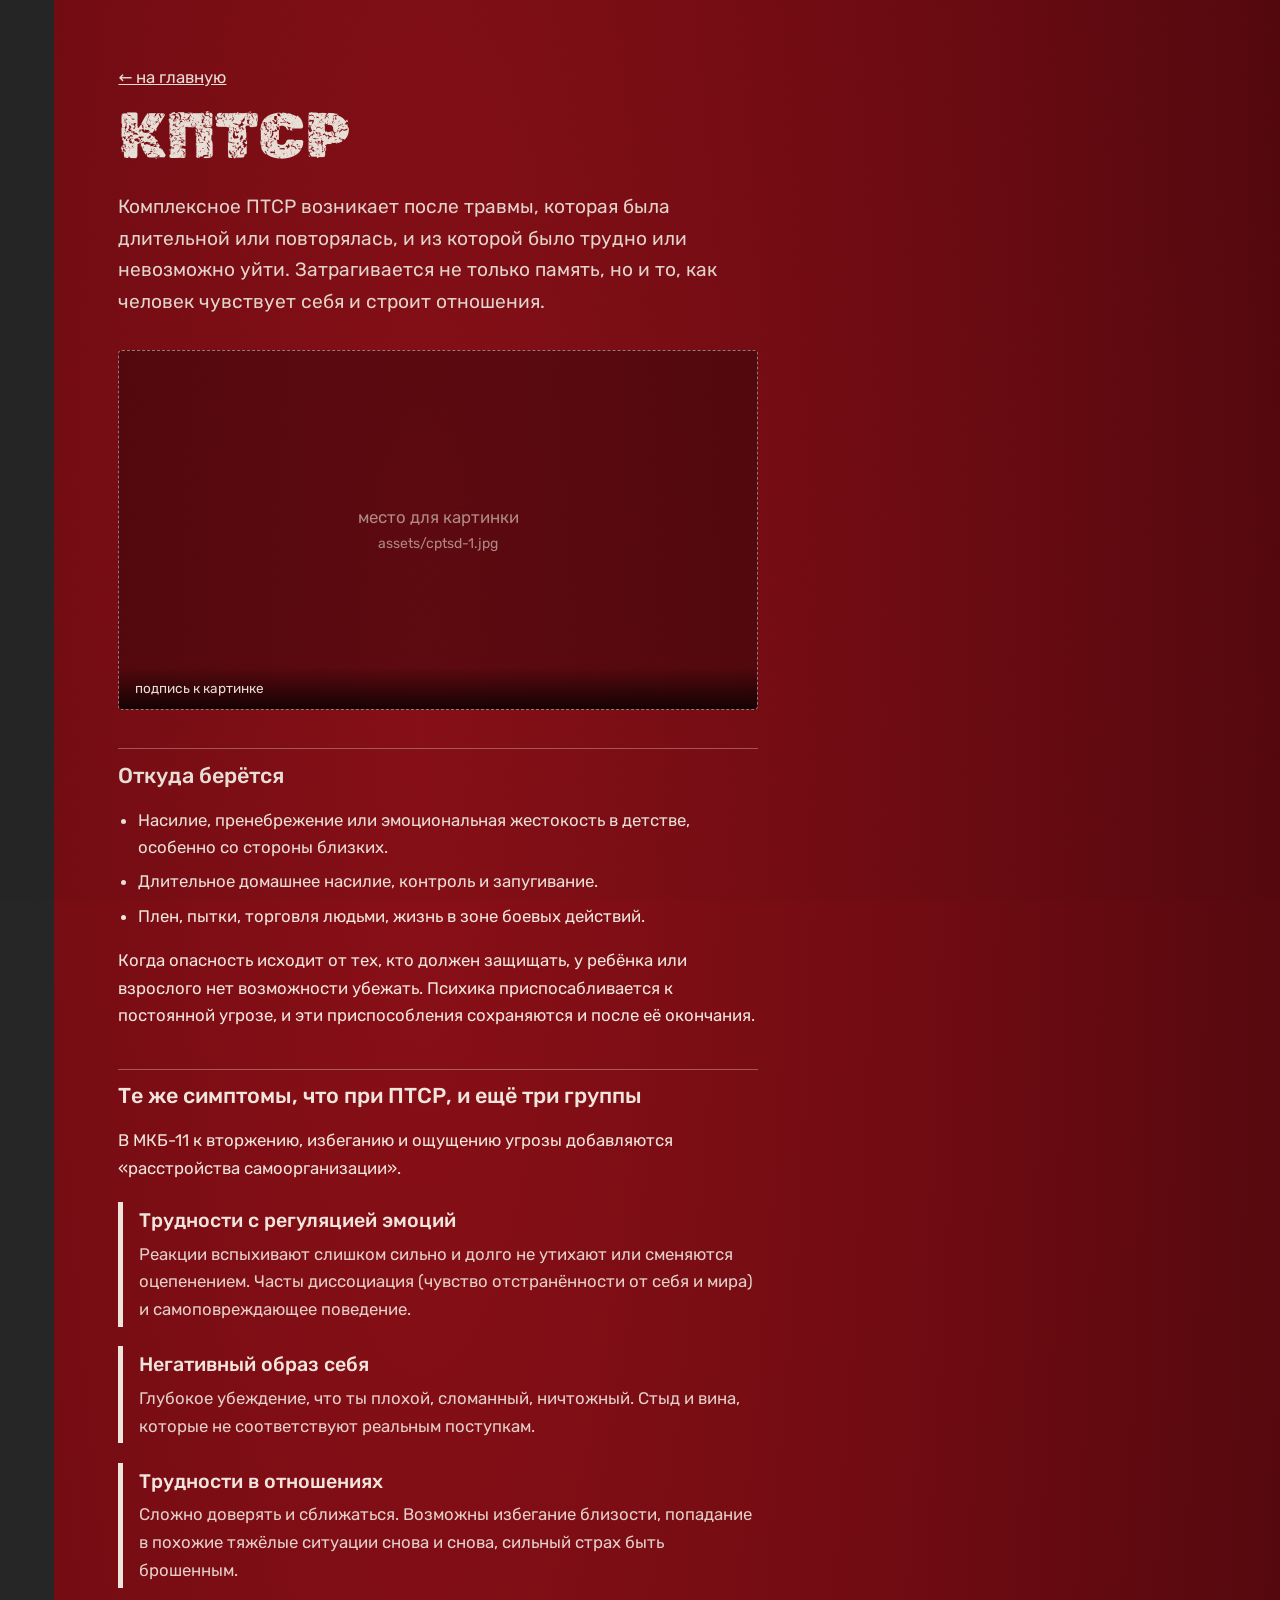
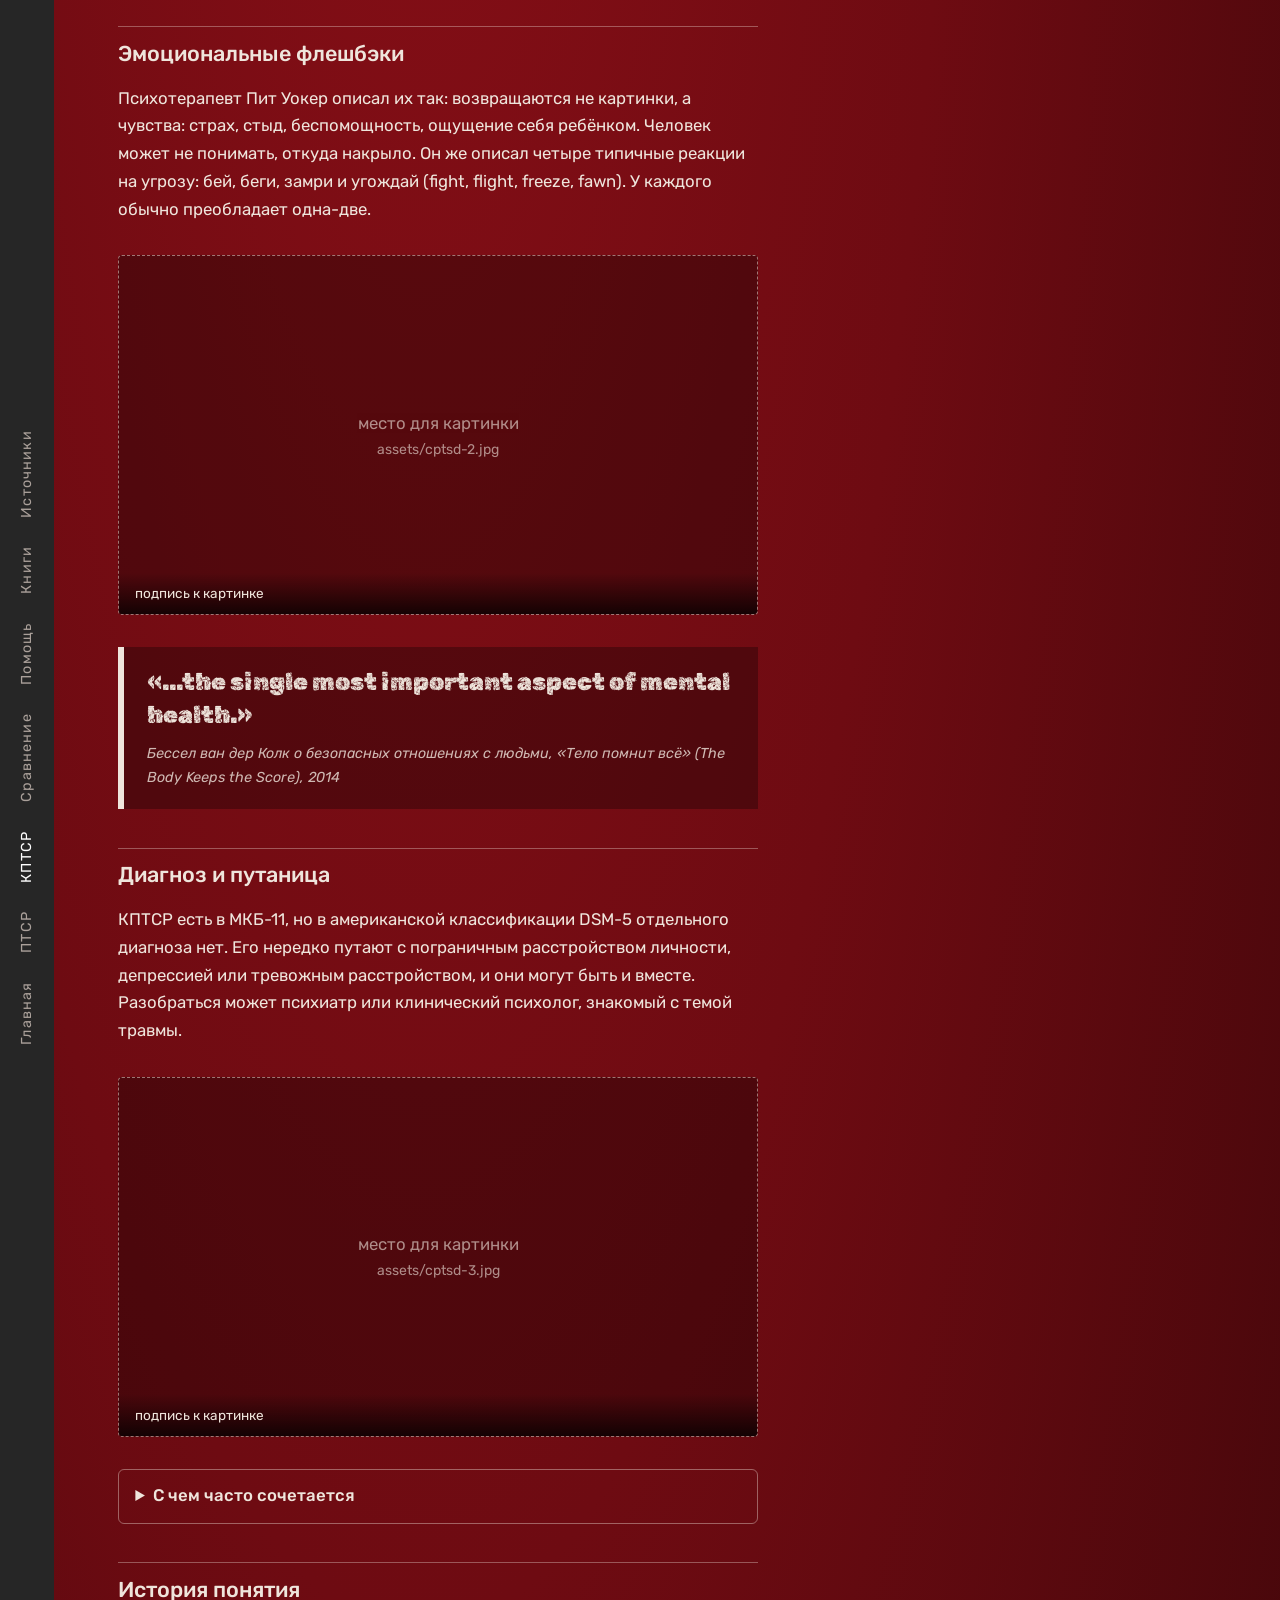
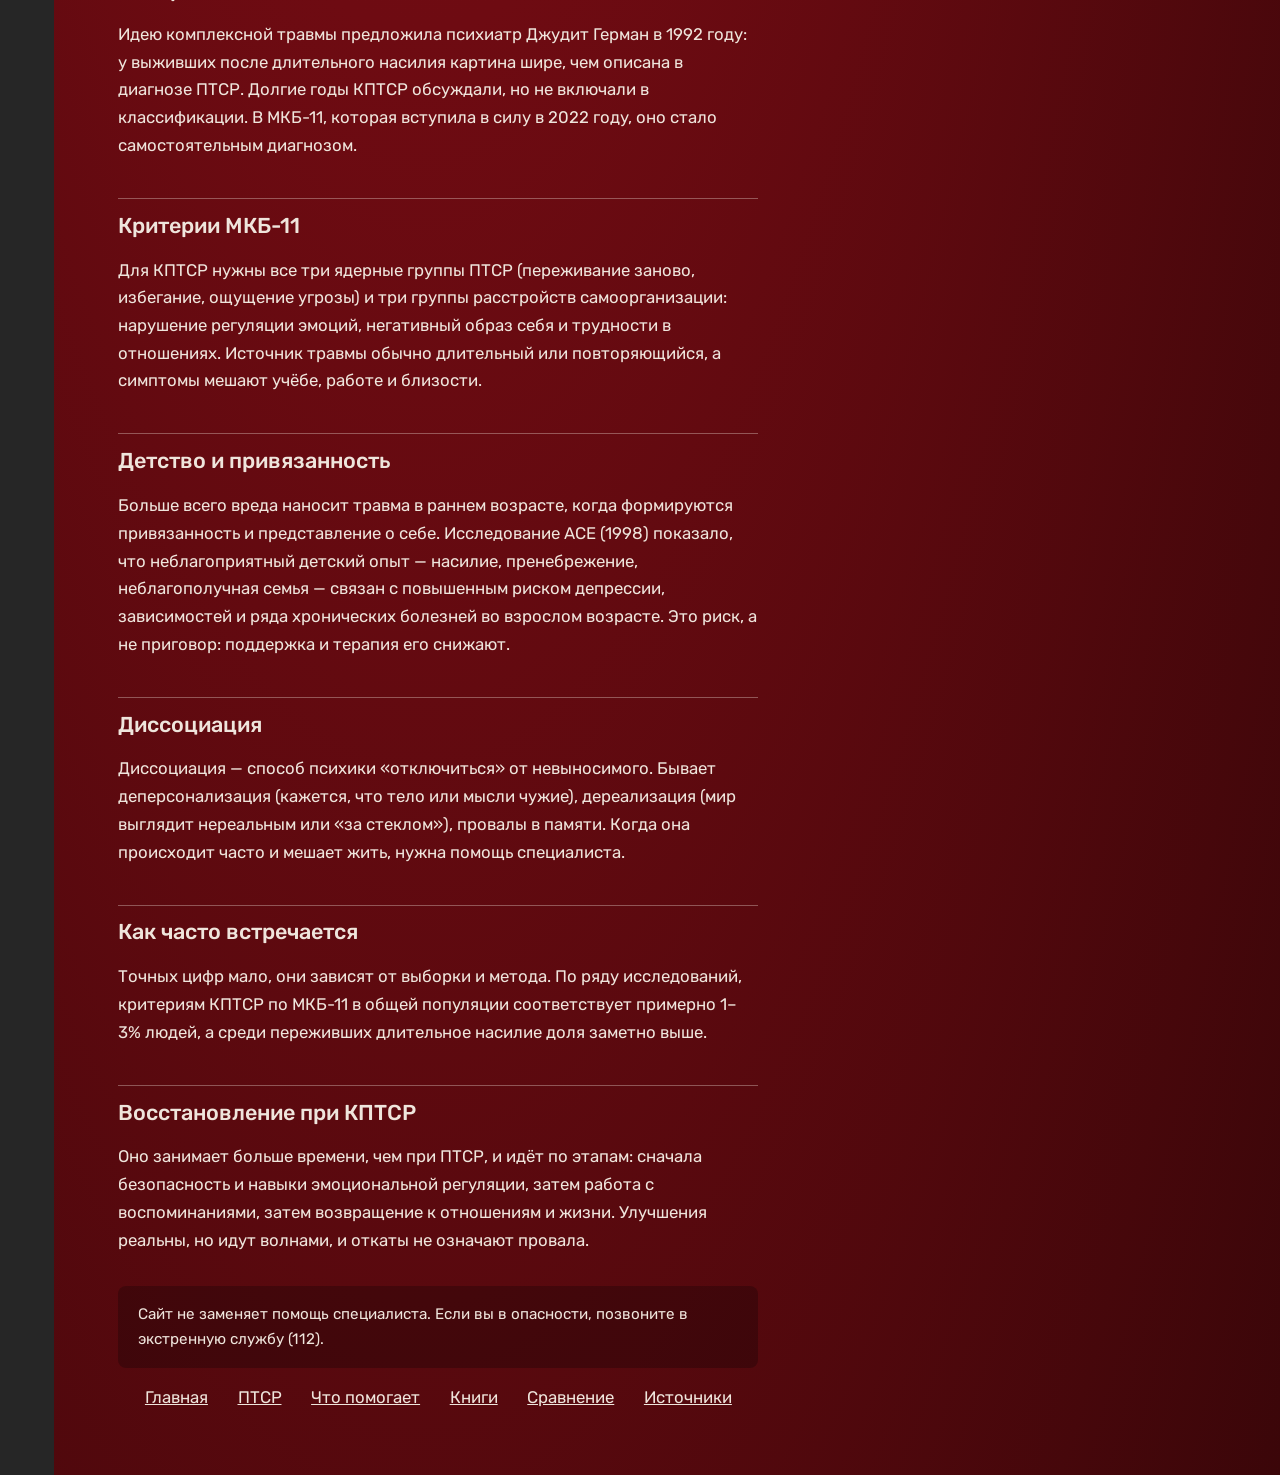
==== cptsd.html @ b1ff8512 "Add files via upload" ====
<!DOCTYPE html>
<html lang="ru">
<head>
<meta charset="utf-8">
<meta name="viewport" content="width=device-width, initial-scale=1">
<title>КПТСР</title>
<link rel="stylesheet" href="https://fonts.googleapis.com/css2?family=Rubik:wght@400;500&family=Rubik+Distressed&display=swap">
<link rel="stylesheet" href="style.css">
</head>
<body>

<aside class="strip">
  <nav aria-label="Разделы">
    <a href="index.html">Главная</a>
    <a href="ptsd.html">ПТСР</a>
    <a href="cptsd.html" aria-current="page">КПТСР</a>
    <a href="compare.html">Сравнение</a>
    <a href="index.html#/help">Помощь</a>
    <a href="index.html#/books">Книги</a>
    <a href="sources.html">Источники</a>
  </nav>
</aside>

<main>
  <section class="page">
    <a class="back" href="index.html">← на главную</a>
    <h2>КПТСР</h2>
    <p class="lead">Комплексное ПТСР возникает после травмы, которая была длительной или повторялась, и из которой было трудно или невозможно уйти. Затрагивается не только память, но и то, как человек чувствует себя и строит отношения.</p>

    <figure class="pic">
      <span>место для картинки<br><small>assets/cptsd-1.jpg</small></span>
      <img src="assets/cptsd-1.jpg" alt="" onerror="this.remove()">
      <figcaption>подпись к картинке</figcaption>
    </figure>

    <h3 class="sec">Откуда берётся</h3>
    <ul>
      <li>Насилие, пренебрежение или эмоциональная жестокость в детстве, особенно со стороны близких.</li>
      <li>Длительное домашнее насилие, контроль и запугивание.</li>
      <li>Плен, пытки, торговля людьми, жизнь в зоне боевых действий.</li>
    </ul>
    <p>Когда опасность исходит от тех, кто должен защищать, у ребёнка или взрослого нет возможности убежать. Психика приспосабливается к постоянной угрозе, и эти приспособления сохраняются и после её окончания.</p>

    <h3 class="sec">Те же симптомы, что при ПТСР, и ещё три группы</h3>
    <p>В МКБ-11 к вторжению, избеганию и ощущению угрозы добавляются «расстройства самоорганизации».</p>
    <div class="layer"><h3>Трудности с регуляцией эмоций</h3><p>Реакции вспыхивают слишком сильно и долго не утихают или сменяются оцепенением. Часты диссоциация (чувство отстранённости от себя и мира) и самоповреждающее поведение.</p></div>
    <div class="layer"><h3>Негативный образ себя</h3><p>Глубокое убеждение, что ты плохой, сломанный, ничтожный. Стыд и вина, которые не соответствуют реальным поступкам.</p></div>
    <div class="layer"><h3>Трудности в отношениях</h3><p>Сложно доверять и сближаться. Возможны избегание близости, попадание в похожие тяжёлые ситуации снова и снова, сильный страх быть брошенным.</p></div>

    <h3 class="sec">Эмоциональные флешбэки</h3>
    <p>Психотерапевт Пит Уокер описал их так: возвращаются не картинки, а чувства: страх, стыд, беспомощность, ощущение себя ребёнком. Человек может не понимать, откуда накрыло. Он же описал четыре типичные реакции на угрозу: бей, беги, замри и угождай (fight, flight, freeze, fawn). У каждого обычно преобладает одна-две.</p>


    <figure class="pic">
      <span>место для картинки<br><small>assets/cptsd-2.jpg</small></span>
      <img src="assets/cptsd-2.jpg" alt="" onerror="this.remove()">
      <figcaption>подпись к картинке</figcaption>
    </figure>
    <blockquote class="quote">
      <p>«...the single most important aspect of mental health.»</p>
      <cite>Бессел ван дер Колк о безопасных отношениях с людьми, «Тело помнит всё» (The Body Keeps the Score), 2014</cite>
    </blockquote>

    <h3 class="sec">Диагноз и путаница</h3>
    <p>КПТСР есть в МКБ-11, но в американской классификации DSM-5 отдельного диагноза нет. Его нередко путают с пограничным расстройством личности, депрессией или тревожным расстройством, и они могут быть и вместе. Разобраться может психиатр или клинический психолог, знакомый с темой травмы.</p>

    <figure class="pic">
      <span>место для картинки<br><small>assets/cptsd-3.jpg</small></span>
      <img src="assets/cptsd-3.jpg" alt="" onerror="this.remove()">
      <figcaption>подпись к картинке</figcaption>
    </figure>
    <details><summary>С чем часто сочетается</summary>
      <p>Депрессия, тревога, панические атаки, проблемы со сном, хроническая боль и другие телесные симптомы, злоупотребление алкоголем и веществами. Это не отдельные «поломки», а часть общей картины, и лечить их стоит вместе.</p>
    </details>

    <h3 class="sec">История понятия</h3>
    <p>Идею комплексной травмы предложила психиатр Джудит Герман в 1992 году: у выживших после длительного насилия картина шире, чем описана в диагнозе ПТСР. Долгие годы КПТСР обсуждали, но не включали в классификации. В МКБ-11, которая вступила в силу в 2022 году, оно стало самостоятельным диагнозом.</p>

    <h3 class="sec">Критерии МКБ-11</h3>
    <p>Для КПТСР нужны все три ядерные группы ПТСР (переживание заново, избегание, ощущение угрозы) и три группы расстройств самоорганизации: нарушение регуляции эмоций, негативный образ себя и трудности в отношениях. Источник травмы обычно длительный или повторяющийся, а симптомы мешают учёбе, работе и близости.</p>

    <h3 class="sec">Детство и привязанность</h3>
    <p>Больше всего вреда наносит травма в раннем возрасте, когда формируются привязанность и представление о себе. Исследование ACE (1998) показало, что неблагоприятный детский опыт — насилие, пренебрежение, неблагополучная семья — связан с повышенным риском депрессии, зависимостей и ряда хронических болезней во взрослом возрасте. Это риск, а не приговор: поддержка и терапия его снижают.</p>

    <h3 class="sec">Диссоциация</h3>
    <p>Диссоциация — способ психики «отключиться» от невыносимого. Бывает деперсонализация (кажется, что тело или мысли чужие), дереализация (мир выглядит нереальным или «за стеклом»), провалы в памяти. Когда она происходит часто и мешает жить, нужна помощь специалиста.</p>

    <h3 class="sec">Как часто встречается</h3>
    <p>Точных цифр мало, они зависят от выборки и метода. По ряду исследований, критериям КПТСР по МКБ-11 в общей популяции соответствует примерно 1–3% людей, а среди переживших длительное насилие доля заметно выше.</p>

    <h3 class="sec">Восстановление при КПТСР</h3>
    <p>Оно занимает больше времени, чем при ПТСР, и идёт по этапам: сначала безопасность и навыки эмоциональной регуляции, затем работа с воспоминаниями, затем возвращение к отношениям и жизни. Улучшения реальны, но идут волнами, и откаты не означают провала.</p>
    <p class="note">Сайт не заменяет помощь специалиста. Если вы в опасности, позвоните в экстренную службу (112).</p>
  


    <p class="links"><a href="index.html">Главная</a> <a href="ptsd.html">ПТСР</a> <a href="index.html#/help">Что помогает</a> <a href="index.html#/books">Книги</a> <a href="compare.html">Сравнение</a> <a href="sources.html">Источники</a></p>
  </section>
</main>

</body>
</html>
---- style.css ----
/* ===== ЦВЕТА: меняйте здесь ===== */
:root {
  --blood: #6e0b12;   /* основной красный */
  --deep:  #3b0609;   /* тёмные края */
  --glow:  #8a0f17;   /* светлое пятно в красном */
  --ember: #b3141f;   /* свечение кнопок */
  --bone:  #efe5dc;   /* текст и рамки */
  --ash:   #262626;   /* боковая полоса */
  --paper: #f3f1ef;   /* фон галереи */
}

* { box-sizing: border-box; }

body {
  margin: 0;
  min-height: 100vh;
  display: flex;
  background: var(--deep);
  color: var(--bone);
  font: 400 1.05rem/1.65 Rubik, system-ui, sans-serif;
}

/* зерно поверх всей страницы */
body::after {
  content: "";
  position: fixed;
  inset: 0;
  pointer-events: none;
  opacity: .22;
  mix-blend-mode: multiply;
  background-image: url("data:image/svg+xml,%3Csvg xmlns='http://www.w3.org/2000/svg' width='200' height='200'%3E%3Cfilter id='n'%3E%3CfeTurbulence type='fractalNoise' baseFrequency='.9' numOctaves='2'/%3E%3C/filter%3E%3Crect width='200' height='200' filter='url(%23n)'/%3E%3C/svg%3E");
}

:focus-visible { outline: 3px solid var(--bone); outline-offset: 4px; }

/* ===== боковая полоса ===== */
.strip {
  width: 3.4rem;
  flex: none;
  background: var(--ash);
  display: flex;
  align-items: center;
  justify-content: center;
}
.strip nav {
  writing-mode: vertical-rl;
  transform: rotate(180deg);
  display: flex;
  gap: 1.8rem;
}
.strip a {
  color: #aaa09a;
  text-decoration: none;
  font-size: .9rem;
  letter-spacing: .08em;
}
.strip a:hover, .strip a[aria-current] { color: #fff; }

main {
  flex: 1;
  min-width: 0;
  background: radial-gradient(ellipse at 30% 15%, var(--glow) 0%, var(--blood) 45%, var(--deep) 100%);
}
[hidden] { display: none !important; }

/* ===== главная ===== */
.home {
  display: grid;
  grid-template-columns: 1fr minmax(14rem, 34%);
  min-height: 100vh;
}
.intro {
  padding: clamp(1.2rem, 4vw, 3rem);
  display: flex;
  flex-direction: column;
  justify-content: center;
  gap: 1.8rem;
}

.title {
  border: 3px solid var(--bone);
  border-radius: 28px;
  padding: 1.4rem 1.7rem 1.6rem;
  transform: rotate(-1deg);
}
h1 {
  margin: 0;
  font: 400 clamp(2.2rem, 6vw, 4.4rem)/1.05 'Rubik Distressed', Impact, sans-serif;
}
h1 small {
  display: block;
  margin-top: .8rem;
  font: 500 clamp(1rem, 2vw, 1.3rem)/1.4 Rubik, sans-serif;
  opacity: .9;
}

.more {
  align-self: center;
  background: none;
  border: 0;
  color: var(--bone);
  font: italic 500 1.2rem Rubik, sans-serif;
  text-decoration: underline;
  text-underline-offset: 6px;
  cursor: pointer;
  padding: .3rem .6rem;
}

/* ===== кнопки ПТСР / КПТСР ===== */
.choose {
  display: grid;
  grid-template-columns: 1fr 1fr;
  gap: 1rem;
}
.door {
  position: relative;
  overflow: hidden;
  display: flex;
  align-items: center;
  justify-content: center;
  min-height: 8rem;
  border: 3px solid var(--bone);
  border-radius: 6px;
  color: var(--bone);
  text-decoration: none;
  font: 400 clamp(1.6rem, 4.5vw, 2.8rem) 'Rubik Distressed', Impact, sans-serif;
  transition: transform .3s, box-shadow .3s;
}
.door::before {            /* «заливка», которая поднимается снизу */
  content: "";
  position: absolute;
  inset: 0;
  background: var(--bone);
  transform: translateY(101%);
  transition: transform .35s;
}
.door span { position: relative; transition: color .35s; }

.door:hover, .door:focus-visible, .door:active {
  transform: rotate(-1.5deg) scale(1.04);
  box-shadow: 0 0 0 6px rgba(179, 20, 31, .7), 0 14px 40px rgba(0, 0, 0, .6);
  animation: tremor .45s linear;   /* дрожь */
}
.door:nth-child(2):hover, .door:nth-child(2):focus-visible, .door:nth-child(2):active {
  transform: rotate(1.5deg) scale(1.04);
}
.door:hover::before, .door:focus-visible::before, .door:active::before { transform: none; }
.door:hover span, .door:focus-visible span, .door:active span { color: var(--deep); }

@keyframes tremor {
  0%, 100% { translate: 0 0; }
  20% { translate: -3px 1px; }
  40% { translate: 3px -2px; }
  60% { translate: -2px -1px; }
  80% { translate: 2px 2px; }
}

/* ===== галерея, которая едет вверх ===== */
.gallery {
  background: var(--paper);
  border-left: 6px solid var(--ash);
  overflow: hidden;
}
.track {
  display: flex;
  flex-direction: column;
  padding: 0 .8rem;
  animation: up 50s linear infinite;
}
.gallery:hover .track { animation-play-state: paused; }
.tile {
  flex: none;
  aspect-ratio: 3 / 4;
  margin-top: .8rem;
  border-radius: 4px;
  overflow: hidden;
  background: linear-gradient(160deg, #d9d3ce, #b9b1ab);
}
.tile img {
  width: 100%;
  height: 100%;
  object-fit: cover;
  filter: grayscale(1) contrast(1.15);
}
@keyframes up   { to { transform: translateY(-50%); } }
@keyframes left { to { transform: translateX(-50%); } }

/* ===== внутренние страницы ===== */
.page { padding: clamp(1.4rem, 5vw, 4rem); max-width: 46rem; }
.page h2 { font: 400 clamp(2.4rem, 7vw, 4rem)/1.1 'Rubik Distressed', Impact, sans-serif; margin: .6rem 0; }
.back { color: var(--bone); }
.layer { border-left: 5px solid var(--bone); padding: .2rem 0 .2rem 1rem; margin: 1.2rem 0; }
.layer h3 { margin: 0; font-weight: 500; }
.layer p { margin: .2rem 0 0; opacity: .9; }
.note { margin-top: 2rem; padding: 1rem 1.2rem; background: rgba(0, 0, 0, .25); border-radius: 8px; font-size: .95rem; }

/* ===== телефон ===== */
@media (max-width: 760px) {
  .strip { display: none; }
  .home { grid-template-columns: 1fr; min-height: 0; }
  .intro { min-height: 85vh; }
  .gallery { height: 36vh; border-left: 0; border-top: 6px solid var(--ash); }
  .track { flex-direction: row; width: max-content; height: 100%; padding: .8rem 0; animation-name: left; }
  .tile { margin: 0 0 0 .8rem; height: 100%; }
}

@media (prefers-reduced-motion: reduce) {
  .track { animation: none; }
  .door { animation: none !important; }
}

/* ===== подробные страницы ===== */
.page { max-width: 48rem; }
.lead { font-size: 1.2rem; opacity: .95; }
.sec { font: 500 1.35rem/1.3 Rubik, sans-serif; margin: 2.4rem 0 .6rem; padding-top: .8rem; border-top: 1px solid rgba(239, 229, 220, .35); }
.page ul { padding-left: 1.2rem; } .page li { margin: .4rem 0; }
.quote { margin: 2rem 0; padding: 1.2rem 1.4rem; background: rgba(0, 0, 0, .3); border-left: 6px solid var(--bone); }
.quote p { margin: 0; font: 400 1.5rem/1.35 'Rubik Distressed', Impact, sans-serif; }
.quote cite { display: block; margin-top: .7rem; font-size: .9rem; opacity: .8; }
details { border: 1px solid rgba(239, 229, 220, .4); border-radius: 6px; margin: .6rem 0; padding: .2rem 1rem; }
summary { cursor: pointer; padding: .6rem 0; font-weight: 500; }
details[open] { background: rgba(0, 0, 0, .2); }
.links { margin: 0; text-align: center; } .links a { color: var(--bone); margin: 0 .8rem; }

/* ===== картинки на страницах ===== */
.pic { position: relative; margin: 2rem 0; aspect-ratio: 16 / 9; overflow: hidden;
  background: rgba(0, 0, 0, .3); border: 1px dashed rgba(239, 229, 220, .5); border-radius: 4px; }
.pic span { position: absolute; inset: 0; display: grid; place-content: center; text-align: center; opacity: .6; }
.pic img { position: absolute; inset: 0; width: 100%; height: 100%; object-fit: cover;
  filter: grayscale(1) contrast(1.1) brightness(.85); transition: filter .5s; }
.pic img:hover { filter: none; }
.pic figcaption { position: absolute; left: 0; right: 0; bottom: 0; padding: .6rem 1rem; font-size: .85rem;
  background: linear-gradient(transparent, rgba(0, 0, 0, .75)); }

/* ===== таблица ===== */
.tbl { overflow-x: auto; margin: 1.5rem 0; }
table { border-collapse: collapse; width: 100%; min-width: 34rem; font-size: .98rem; }
th, td { text-align: left; vertical-align: top; padding: .7rem .9rem; border-bottom: 1px solid rgba(239, 229, 220, .3); }
thead th { font: 400 1.5rem 'Rubik Distressed', Impact, sans-serif; border-bottom: 2px solid var(--bone); }
tbody th { font-weight: 500; width: 28%; }
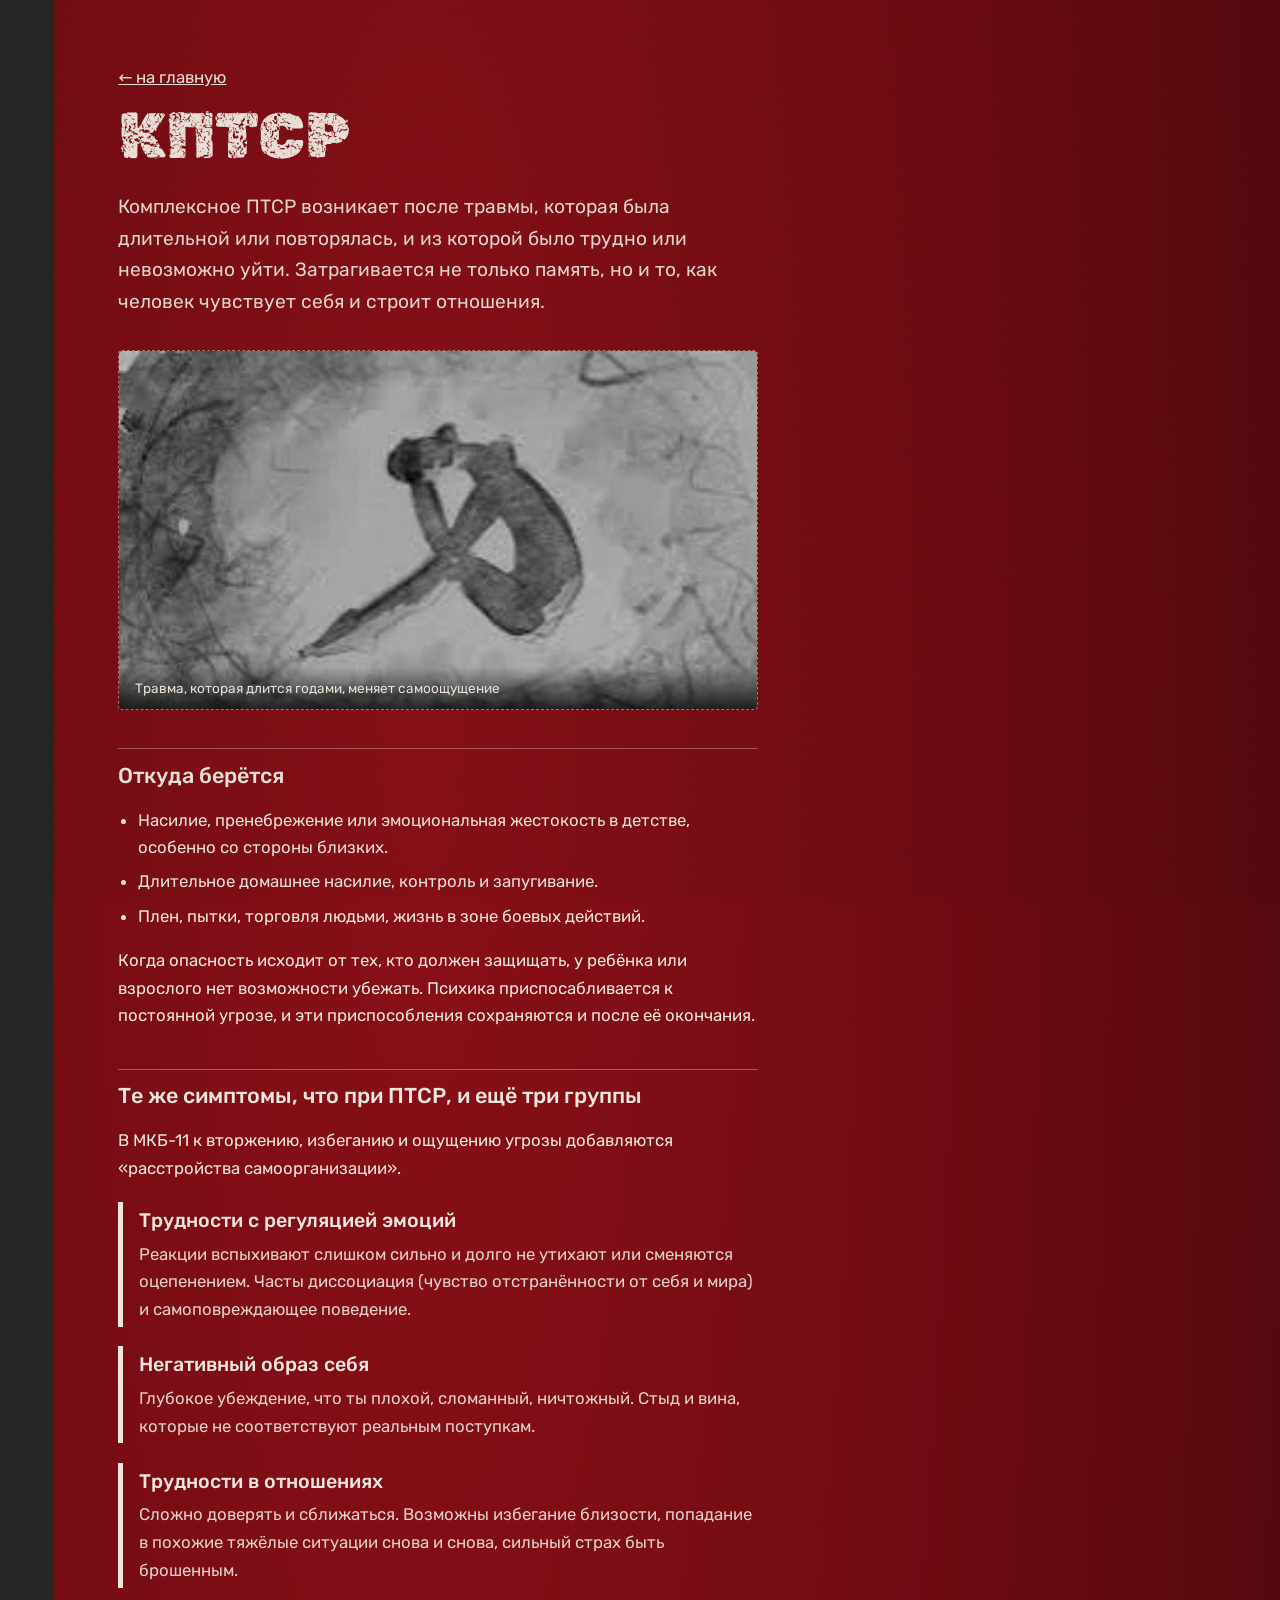
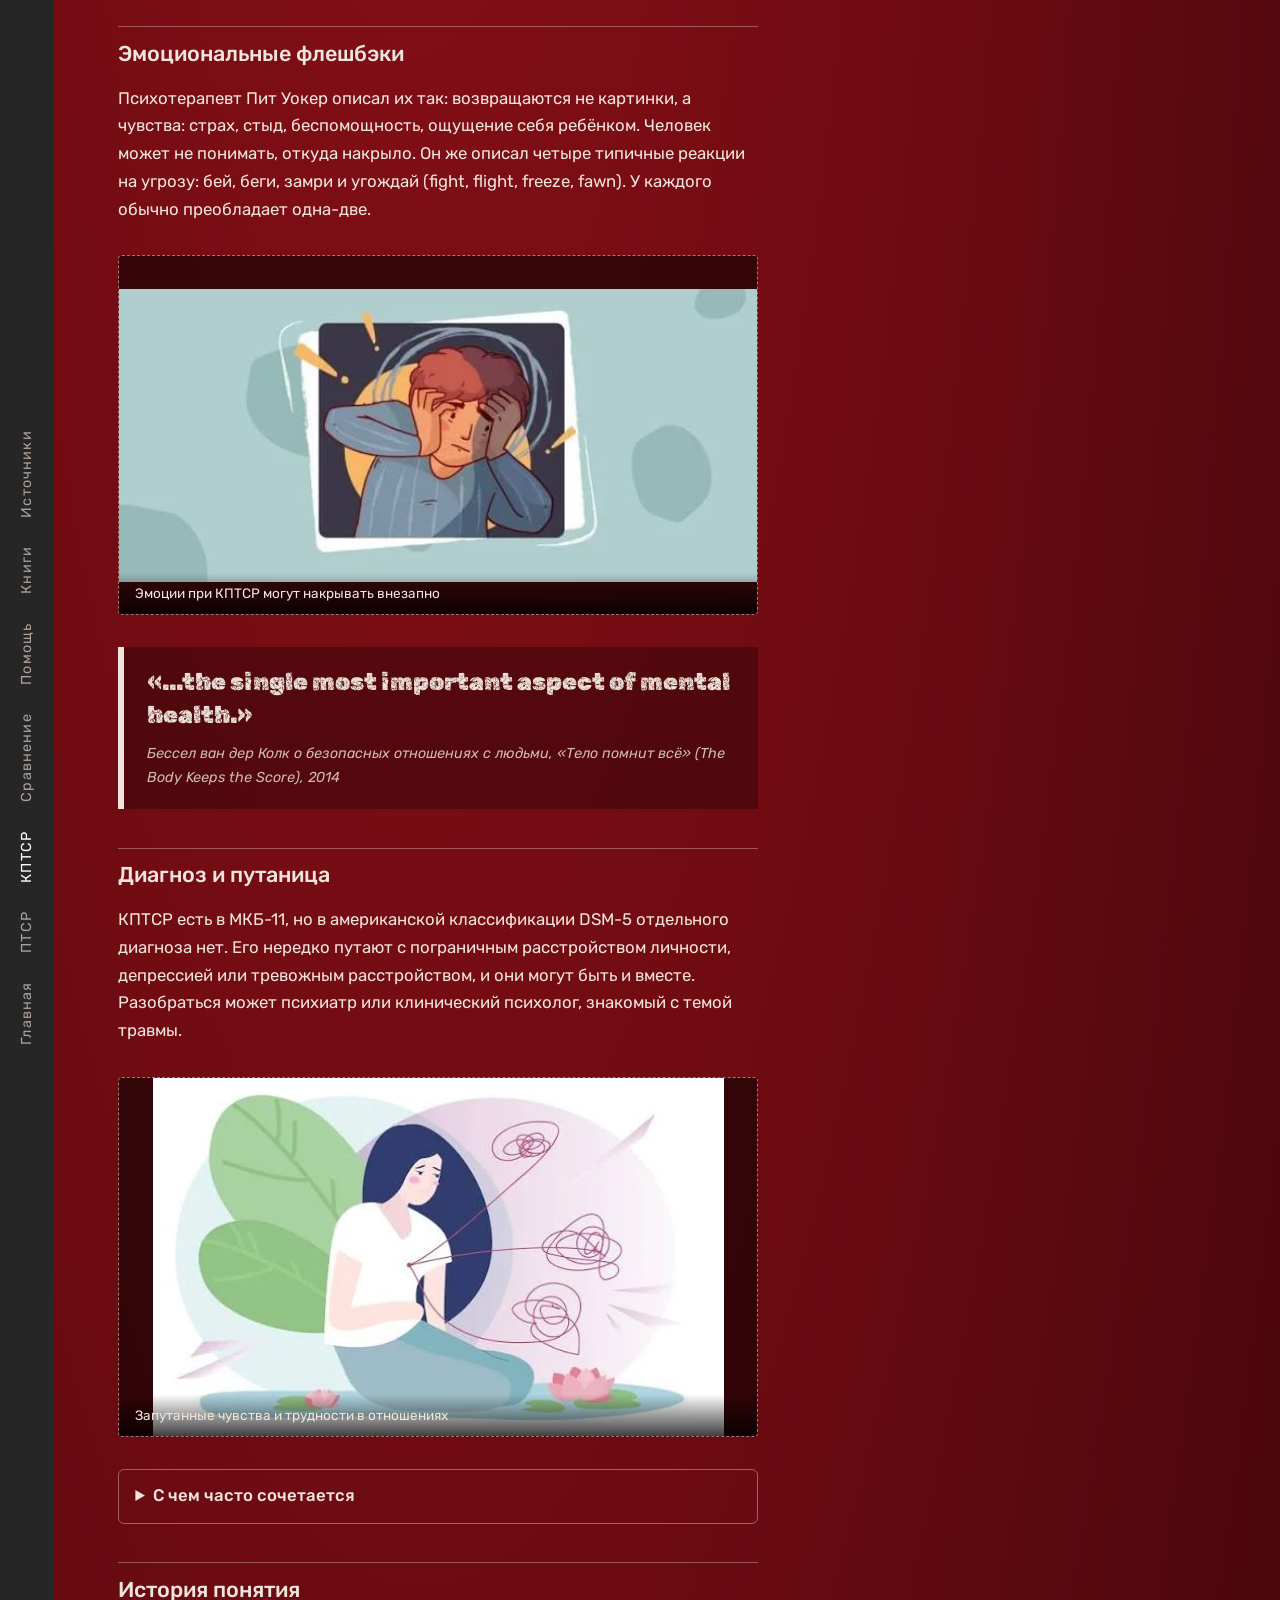
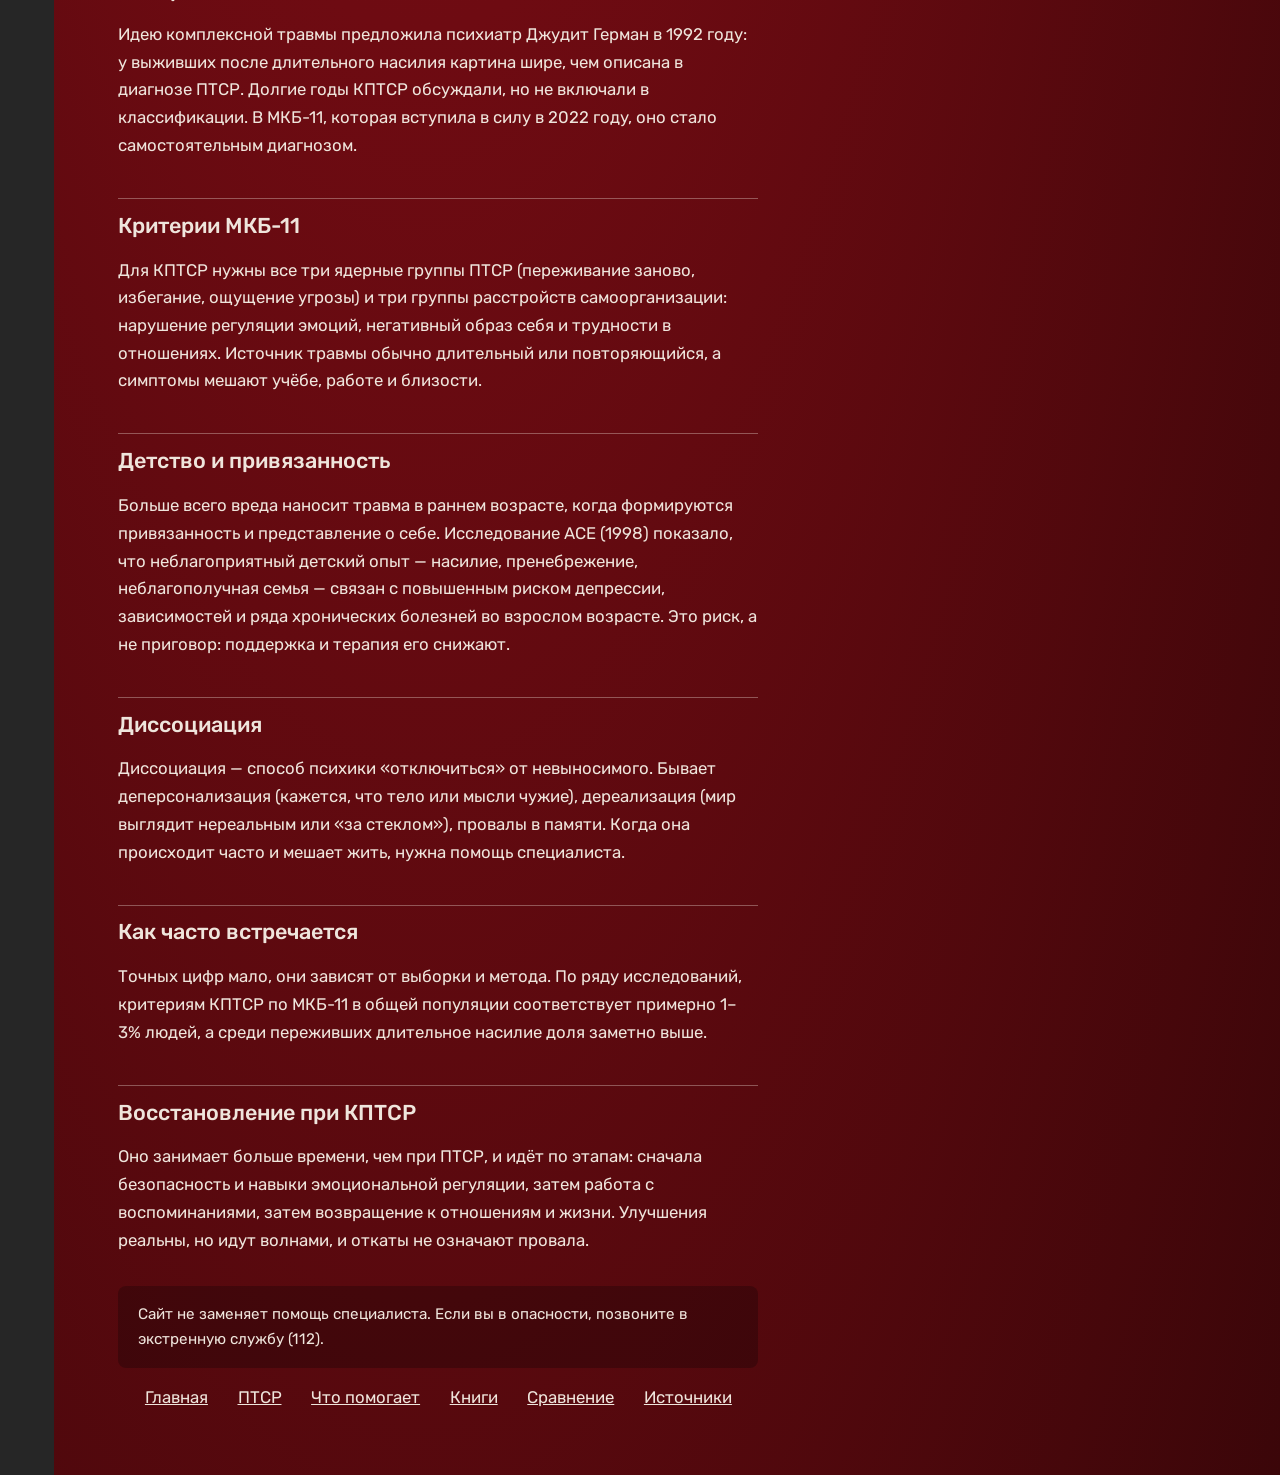
==== commit 71e24edf: "Add files via upload" ====
--- a/cptsd.html
+++ b/cptsd.html
@@ -28,9 +28,9 @@
     <p class="lead">Комплексное ПТСР возникает после травмы, которая была длительной или повторялась, и из которой было трудно или невозможно уйти. Затрагивается не только память, но и то, как человек чувствует себя и строит отношения.</p>
 
     <figure class="pic">
-      <span>место для картинки<br><small>assets/cptsd-1.jpg</small></span>
-      <img src="assets/cptsd-1.jpg" alt="" onerror="this.remove()">
-      <figcaption>подпись к картинке</figcaption>
+      <span>место для картинки</span>
+      <img src="cptsd-1.webp" alt="Травма, которая длится годами, меняет самоощущение" onload="this.previousElementSibling.remove()" onerror="this.remove()">
+      <figcaption>Травма, которая длится годами, меняет самоощущение</figcaption>
     </figure>
 
     <h3 class="sec">Откуда берётся</h3>
@@ -51,10 +51,10 @@
     <p>Психотерапевт Пит Уокер описал их так: возвращаются не картинки, а чувства: страх, стыд, беспомощность, ощущение себя ребёнком. Человек может не понимать, откуда накрыло. Он же описал четыре типичные реакции на угрозу: бей, беги, замри и угождай (fight, flight, freeze, fawn). У каждого обычно преобладает одна-две.</p>
 
 
-    <figure class="pic">
-      <span>место для картинки<br><small>assets/cptsd-2.jpg</small></span>
-      <img src="assets/cptsd-2.jpg" alt="" onerror="this.remove()">
-      <figcaption>подпись к картинке</figcaption>
+    <figure class="pic contain">
+      <span>место для картинки</span>
+      <img src="cptsd-2.webp" alt="Эмоции при КПТСР могут накрывать внезапно" onload="this.previousElementSibling.remove()" onerror="this.remove()">
+      <figcaption>Эмоции при КПТСР могут накрывать внезапно</figcaption>
     </figure>
     <blockquote class="quote">
       <p>«...the single most important aspect of mental health.»</p>
@@ -64,10 +64,10 @@
     <h3 class="sec">Диагноз и путаница</h3>
     <p>КПТСР есть в МКБ-11, но в американской классификации DSM-5 отдельного диагноза нет. Его нередко путают с пограничным расстройством личности, депрессией или тревожным расстройством, и они могут быть и вместе. Разобраться может психиатр или клинический психолог, знакомый с темой травмы.</p>
 
-    <figure class="pic">
-      <span>место для картинки<br><small>assets/cptsd-3.jpg</small></span>
-      <img src="assets/cptsd-3.jpg" alt="" onerror="this.remove()">
-      <figcaption>подпись к картинке</figcaption>
+    <figure class="pic contain">
+      <span>место для картинки</span>
+      <img src="cptsd-3.webp" alt="Запутанные чувства и трудности в отношениях" onload="this.previousElementSibling.remove()" onerror="this.remove()">
+      <figcaption>Запутанные чувства и трудности в отношениях</figcaption>
     </figure>
     <details><summary>С чем часто сочетается</summary>
       <p>Депрессия, тревога, панические атаки, проблемы со сном, хроническая боль и другие телесные симптомы, злоупотребление алкоголем и веществами. Это не отдельные «поломки», а часть общей картины, и лечить их стоит вместе.</p>
--- a/style.css
+++ b/style.css
@@ -238,3 +238,5 @@
 th, td { text-align: left; vertical-align: top; padding: .7rem .9rem; border-bottom: 1px solid rgba(239, 229, 220, .3); }
 thead th { font: 400 1.5rem 'Rubik Distressed', Impact, sans-serif; border-bottom: 2px solid var(--bone); }
 tbody th { font-weight: 500; width: 28%; }
+
+.pic.contain img { object-fit: contain; filter: none; background: rgba(0, 0, 0, .35); }
